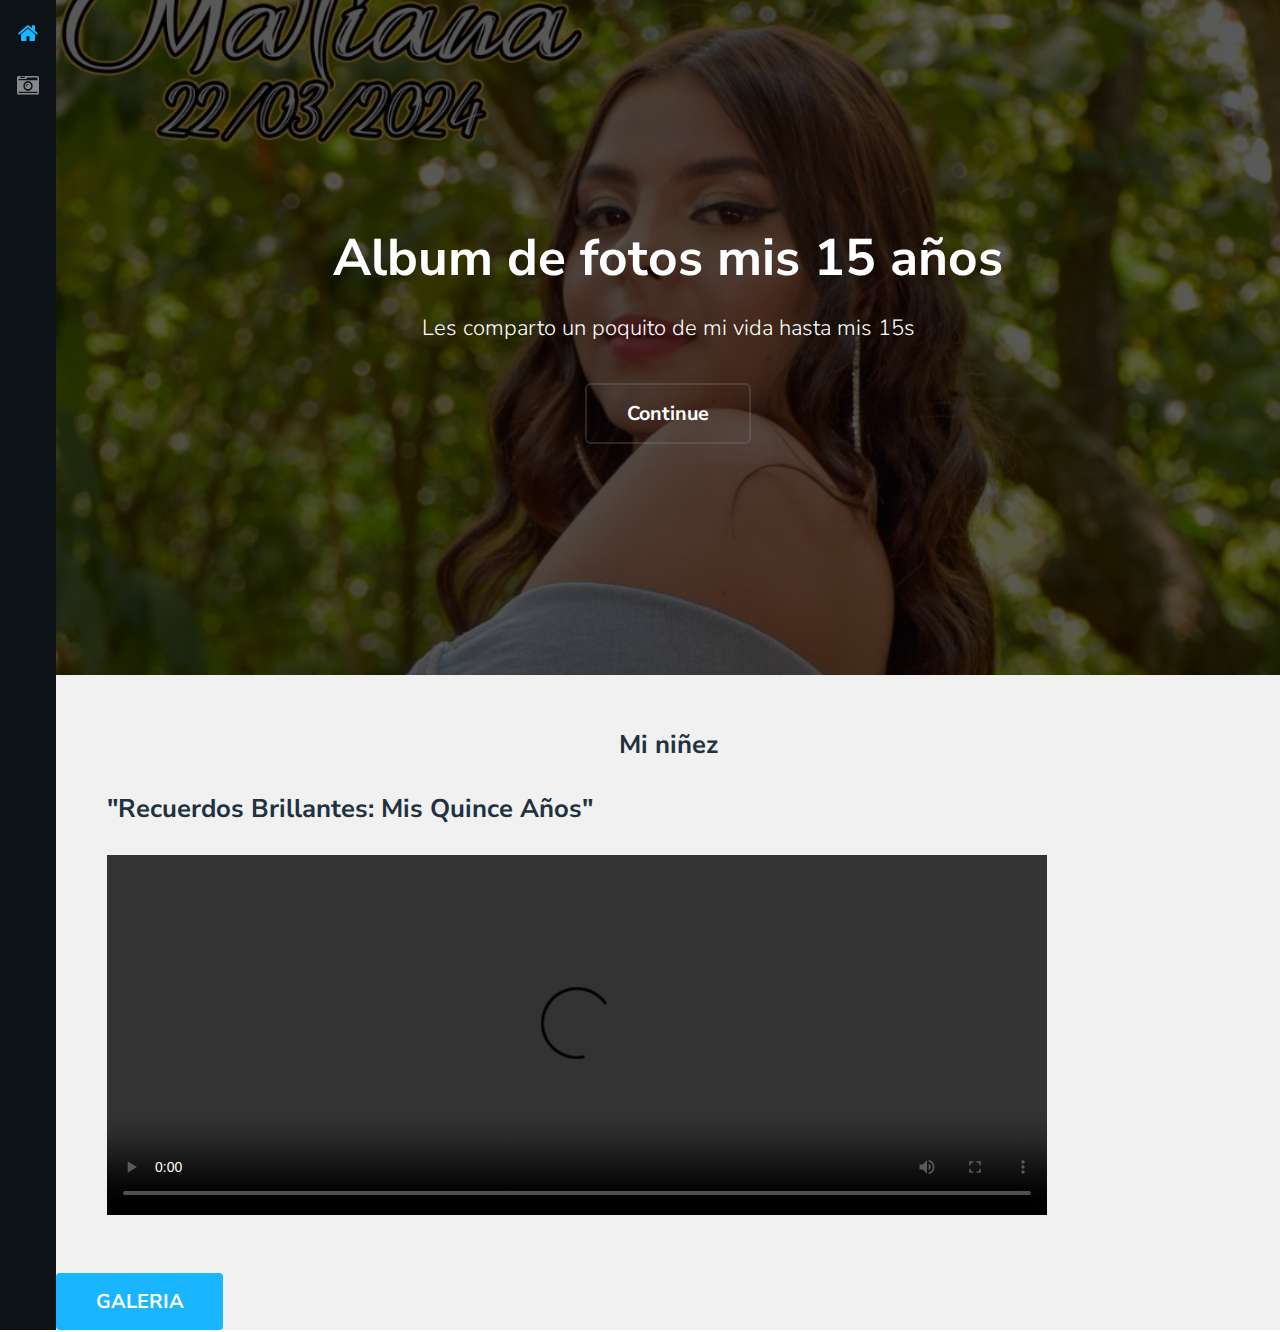
==== snapshot/index.html @ 1ec0eced "primero" ====
<!DOCTYPE HTML>

<html>

<head>
	<title>Snapshot by TEMPLATED</title>
	<meta charset="utf-8">
	<meta name="robots" content="index, follow, max-image-preview:large, max-snippet:-1, max-video-preview:-1">
	<meta name="viewport" content="width=device-width, initial-scale=1">
	<link rel="stylesheet" href="assets/css/main.css">
</head>

<body>
	<div class="page-wrap">

		<!-- Nav -->
		<nav id="nav">
			<ul>
				<li><a href="index.html" class="active"><span class="icon fa-home"></span></a></li>
				<li><a href="gallery.html"><span class="icon fa-camera-retro"></span></a></li>
				
			</ul>
		</nav><!-- Main -->
		<section id="main"><!-- Banner -->
			<section id="banner">
				<div class="inner">
					<h1>Album de fotos mis 15 años</h1>
					<p>Les comparto un poquito de mi vida hasta mis 15s <a href="https://templated.co/"></a></p>
					<ul class="actions">
						<li><a href="#galleries" class="button alt scrolly big">Continue</a></li>
					</ul>
				</div>
			</section>
			<!-- Gallery -->
			<section id="galleries"><!-- Photo Galleries -->
				<div class="gallery">
					<header class="special">
						<h2>Mi niñez</h2>
					</header>
					<h2>"Recuerdos Brillantes: Mis Quince Años"</h2>
					<video width="940" height="360" controls>
						<source src="images/niñez/ovy-on-the-drums-myke-towers-blessd-ryan-castro-godiva-official-video.mp4" type="video/mp4">
					</div>
					<footer><a href="gallery.html" class="button big">GALERIA</a>
					</footer>
				</div>
			</section>
</body>

</html>
---- snapshot/assets/css/main.css ----
@import url(font-awesome.min.css);
@import url("https://fonts.googleapis.com/css?family=Nunito+Sans:300,400,600");

/*
	Snapshot by TEMPLATED
	templated.co @templatedco
	Released for free under the Creative Commons Attribution 3.0 license (templated.co/license)
*/

/* Reset */

	html, body, div, span, applet, object, iframe, h1, h2, h3, h4, h5, h6, p, blockquote, pre, a, abbr, acronym, address, big, cite, code, del, dfn, em, img, ins, kbd, q, s, samp, small, strike, strong, sub, sup, tt, var, b, u, i, center, dl, dt, dd, ol, ul, li, fieldset, form, label, legend, table, caption, tbody, tfoot, thead, tr, th, td, article, aside, canvas, details, embed, figure, figcaption, footer, header, hgroup, menu, nav, output, ruby, section, summary, time, mark, audio, video {
		margin: 0;
		padding: 0;
		border: 0;
		font-size: 100%;
		font: inherit;
		vertical-align: baseline;
	}
.image.fit img {
	width: 100%;
	height: auto;
}
	article, aside, details, figcaption, figure, footer, header, hgroup, menu, nav, section {
		display: block;
	}

	body {
		line-height: 1;
	}

	ol, ul {
		list-style: none;
	}

	blockquote, q {
		quotes: none;
	}

	blockquote:before, blockquote:after, q:before, q:after {
		content: '';
		content: none;
	}

	table {
		border-collapse: collapse;
		border-spacing: 0;
	}

	body {
		-webkit-text-size-adjust: none;
	}

/* Box Model */

	*, *:before, *:after {
		-moz-box-sizing: border-box;
		-webkit-box-sizing: border-box;
		box-sizing: border-box;
	}

/* Basic */

	@-ms-viewport {
		width: device-width;
	}

	body {
		-ms-overflow-style: scrollbar;
	}

	@media screen and (max-width: 480px) {

		html, body {
			min-width: 320px;
		}

	}

	body {
		background: #fff;
	}

		body.is-loading *, body.is-loading *:before, body.is-loading *:after {
			-moz-animation: none !important;
			-webkit-animation: none !important;
			-ms-animation: none !important;
			animation: none !important;
			-moz-transition: none !important;
			-webkit-transition: none !important;
			-ms-transition: none !important;
			transition: none !important;
		}

/* Type */

	body {
		background-color: #fff;
		color: #22313F;
	}

	body, input, select, textarea {
		font-family: "Nunito Sans", Arial, Helvetica, sans-serif;
		font-size: 13pt;
		font-weight: 300;
		line-height: 1.65;
	}

		@media screen and (max-width: 1680px) {

			body, input, select, textarea {
				font-size: 11pt;
			}

		}

		@media screen and (max-width: 1280px) {

			body, input, select, textarea {
				font-size: 11pt;
			}

		}

		@media screen and (max-width: 980px) {

			body, input, select, textarea {
				font-size: 11pt;
			}

		}

		@media screen and (max-width: 736px) {

			body, input, select, textarea {
				font-size: 12pt;
			}

		}

		@media screen and (max-width: 480px) {

			body, input, select, textarea {
				font-size: 12pt;
			}

		}

	a {
		text-decoration: underline;
		color: #19B5FE;
	}

		a:hover {
			text-decoration: none;
			color: #019be3;
		}

	strong, b {
		font-weight: 700;
	}

	em, i {
		font-style: italic;
	}

	p {
		margin: 0 0 2em 0;
	}

	h1, h2, h3, h4, h5, h6 {
		font-weight: 700;
		line-height: 1.5;
		margin: 0 0 1em 0;
	}

		h1 a, h2 a, h3 a, h4 a, h5 a, h6 a {
			color: inherit;
			text-decoration: none;
		}

	h1 {
		font-size: 2em;
	}

		@media screen and (max-width: 480px) {

			h1 {
				font-size: 1.5em;
			}

		}

	h2 {
		font-size: 1.75em;
	}

		@media screen and (max-width: 480px) {

			h2 {
				font-size: 1.4em;
			}

		}

	h3 {
		font-size: 1.35em;
	}

	h4 {
		font-size: 1.1em;
	}

	h5 {
		font-size: 0.9em;
	}

	h6 {
		font-size: 0.7em;
	}

	sub {
		font-size: 0.8em;
		position: relative;
		top: 0.5em;
	}

	sup {
		font-size: 0.8em;
		position: relative;
		top: -0.5em;
	}

	blockquote {
		border-left: solid 4px;
		font-style: italic;
		margin: 0 0 2em 0;
		padding: 0.5em 0 0.5em 2em;
	}

	code {
		border-radius: 4px;
		border: solid 1px;
		font-family: "Courier New", monospace;
		font-size: 0.9em;
		margin: 0 0.25em;
		padding: 0.25em 0.65em;
	}

	pre {
		-webkit-overflow-scrolling: touch;
		font-family: "Courier New", monospace;
		font-size: 0.9em;
		margin: 0 0 2em 0;
	}

		pre code {
			display: block;
			line-height: 1.75;
			padding: 1em 1.5em;
			overflow-x: auto;
		}

	hr {
		border: 0;
		border-bottom: solid 1px;
		margin: 2em 0;
	}

		hr.major {
			margin: 3em 0;
		}

	.align-left {
		text-align: left;
	}

	.align-center {
		text-align: center;
	}

	.align-right {
		text-align: right;
	}

/* Box */

	.box {
		border-radius: 4px;
		border: solid 1px rgba(144, 144, 144, 0.25);
		margin-bottom: 2em;
		padding: 1.5em;
	}

		.box > :last-child,
		.box > :last-child > :last-child,
		.box > :last-child > :last-child > :last-child {
			margin-bottom: 0;
		}

		.box.alt {
			border: 0;
			border-radius: 0;
			padding: 0;
		}

/* Button */

	input[type="submit"],
	input[type="reset"],
	input[type="button"],
	button,
	.button {
		-moz-appearance: none;
		-webkit-appearance: none;
		-ms-appearance: none;
		appearance: none;
		-moz-transition: background-color 0.2s ease-in-out, color 0.2s ease-in-out;
		-webkit-transition: background-color 0.2s ease-in-out, color 0.2s ease-in-out;
		-ms-transition: background-color 0.2s ease-in-out, color 0.2s ease-in-out;
		transition: background-color 0.2s ease-in-out, color 0.2s ease-in-out;
		background: #19B5FE;
		color: #FFF;
		border-radius: 4px;
		border: 0;
		cursor: pointer;
		display: inline-block;
		font-weight: 700;
		height: 2.85em;
		line-height: 2.95em;
		padding: 0 1.5em;
		text-align: center;
		text-decoration: none;
		white-space: nowrap;
	}

		input[type="submit"].active,
		input[type="reset"].active,
		input[type="button"].active,
		button.active,
		.button.active {
			color: #FFF;
			background: #22313F;
		}

			input[type="submit"].active:hover,
			input[type="reset"].active:hover,
			input[type="button"].active:hover,
			button.active:hover,
			.button.active:hover {
				color: #FFF;
				background: #22313F;
			}

		input[type="submit"]:hover,
		input[type="reset"]:hover,
		input[type="button"]:hover,
		button:hover,
		.button:hover {
			color: #FFF;
			background: #019be3;
		}

		input[type="submit"].alt,
		input[type="reset"].alt,
		input[type="button"].alt,
		button.alt,
		.button.alt {
			background: none;
			box-shadow: 0 0 0 2px rgba(144, 144, 144, 0.25);
		}

			input[type="submit"].alt:hover,
			input[type="reset"].alt:hover,
			input[type="button"].alt:hover,
			button.alt:hover,
			.button.alt:hover {
				background: rgba(144, 144, 144, 0.075);
				box-shadow: 0 0 0 2px rgba(144, 144, 144, 0.25);
			}

		input[type="submit"].icon,
		input[type="reset"].icon,
		input[type="button"].icon,
		button.icon,
		.button.icon {
			padding-left: 1.35em;
		}

			input[type="submit"].icon:before,
			input[type="reset"].icon:before,
			input[type="button"].icon:before,
			button.icon:before,
			.button.icon:before {
				margin-right: 0.5em;
			}

		input[type="submit"].fit,
		input[type="reset"].fit,
		input[type="button"].fit,
		button.fit,
		.button.fit {
			display: block;
			margin: 0 0 1em 0;
			width: 100%;
		}

		input[type="submit"].small,
		input[type="reset"].small,
		input[type="button"].small,
		button.small,
		.button.small {
			font-size: 0.8em;
		}

		input[type="submit"].big,
		input[type="reset"].big,
		input[type="button"].big,
		button.big,
		.button.big {
			font-size: 1.35em;
			padding: 0 2em;
		}

		input[type="submit"].disabled, input[type="submit"]:disabled,
		input[type="reset"].disabled,
		input[type="reset"]:disabled,
		input[type="button"].disabled,
		input[type="button"]:disabled,
		button.disabled,
		button:disabled,
		.button.disabled,
		.button:disabled {
			-moz-pointer-events: none;
			-webkit-pointer-events: none;
			-ms-pointer-events: none;
			pointer-events: none;
			opacity: 0.25;
		}

		@media screen and (max-width: 480px) {

			input[type="submit"],
			input[type="reset"],
			input[type="button"],
			button,
			.button {
				padding: 0;
			}

		}

/* Contact */

	#contact {
		display: -ms-flexbox;
		-ms-flex-pack: justify;
		display: -moz-flex;
		display: -webkit-flex;
		display: -ms-flex;
		display: flex;
		-moz-flex-wrap: wrap;
		-webkit-flex-wrap: wrap;
		-ms-flex-wrap: wrap;
		flex-wrap: wrap;
		-moz-justify-content: space-between;
		-webkit-justify-content: space-between;
		-ms-justify-content: space-between;
		justify-content: space-between;
		background: #ececec;
	}

		#contact form {
			margin: 0;
		}

		#contact .icons {
			margin-bottom: 1em;
		}

		#contact .column {
			padding: 3.5em 0 1.5em 0;
			padding-left: 3.5em;
			padding-right: 3.5em;
			width: 50%;
		}

			#contact .column.social {
				background: #e6e6e6;
			}

			@media screen and (max-width: 980px) {

				#contact .column {
					padding: 2em 0 0.1em 0;
					padding-left: 2em;
					padding-right: 2em;
				}

			}

			@media screen and (max-width: 736px) {

				#contact .column {
					width: 100%;
				}

			}

			@media screen and (max-width: 480px) {

				#contact .column {
					padding: 1em 0 0.1em 0;
					padding-left: 1em;
					padding-right: 1em;
				}

			}

/* Form */

	form {
		margin: 0 0 2em 0;
	}

		form .field {
			margin-bottom: 1.5em;
		}

			form .field.half {
				display: inline-block;
				width: 48%;
			}

				form .field.half.first {
					margin-right: 2.5%;
				}

		@media screen and (max-width: 980px) {

			form .field.half {
				display: block;
				width: 100%;
			}

				form .field.half.first {
					margin-right: 0;
				}

		}

	label {
		display: block;
		font-size: 0.9em;
		font-weight: 700;
		margin: 0 0 1em 0;
	}

	input[type="text"],
	input[type="password"],
	input[type="email"],
	select,
	textarea {
		-moz-appearance: none;
		-webkit-appearance: none;
		-ms-appearance: none;
		appearance: none;
		border-radius: 4px;
		border: solid 1px rgba(25, 181, 254, 0.25);
		color: inherit;
		display: block;
		outline: 0;
		padding: 0 1em;
		text-decoration: none;
		width: 100%;
	}

		input[type="text"]:invalid,
		input[type="password"]:invalid,
		input[type="email"]:invalid,
		select:invalid,
		textarea:invalid {
			box-shadow: none;
		}

		input[type="text"]:active, input[type="text"]:focus,
		input[type="password"]:active,
		input[type="password"]:focus,
		input[type="email"]:active,
		input[type="email"]:focus,
		select:active,
		select:focus,
		textarea:active,
		textarea:focus {
			border: solid 1px #19B5FE;
		}

	.select-wrapper {
		text-decoration: none;
		display: block;
		position: relative;
	}

		.select-wrapper:before {
			-moz-osx-font-smoothing: grayscale;
			-webkit-font-smoothing: antialiased;
			font-family: FontAwesome;
			font-style: normal;
			font-weight: normal;
			text-transform: none !important;
		}

		.select-wrapper:before {
			content: '\f078';
			display: block;
			height: 2.75em;
			line-height: 2.75em;
			pointer-events: none;
			position: absolute;
			right: 0;
			text-align: center;
			top: 0;
			width: 2.75em;
		}

		.select-wrapper select::-ms-expand {
			display: none;
		}

	input[type="text"],
	input[type="password"],
	input[type="email"],
	select {
		height: 2.75em;
	}

	textarea {
		padding: 0.75em 1em;
	}

	input[type="checkbox"],
	input[type="radio"] {
		-moz-appearance: none;
		-webkit-appearance: none;
		-ms-appearance: none;
		appearance: none;
		display: block;
		float: left;
		margin-right: -2em;
		opacity: 0;
		width: 1em;
		z-index: -1;
	}

		input[type="checkbox"] + label,
		input[type="radio"] + label {
			text-decoration: none;
			cursor: pointer;
			display: inline-block;
			font-size: 1em;
			font-weight: 300;
			padding-left: 2.4em;
			padding-right: 0.75em;
			position: relative;
		}

			input[type="checkbox"] + label:before,
			input[type="radio"] + label:before {
				-moz-osx-font-smoothing: grayscale;
				-webkit-font-smoothing: antialiased;
				font-family: FontAwesome;
				font-style: normal;
				font-weight: normal;
				text-transform: none !important;
			}

			input[type="checkbox"] + label:before,
			input[type="radio"] + label:before {
				border-radius: 4px;
				border: solid 1px;
				content: '';
				display: inline-block;
				height: 1.65em;
				left: 0;
				line-height: 1.58125em;
				position: absolute;
				text-align: center;
				top: 0;
				width: 1.65em;
			}

		input[type="checkbox"]:checked + label:before,
		input[type="radio"]:checked + label:before {
			content: '\f00c';
		}

	input[type="checkbox"] + label:before {
		border-radius: 4px;
	}

	input[type="radio"] + label:before {
		border-radius: 100%;
	}

	::-webkit-input-placeholder {
		opacity: 1.0;
		color: rgba(34, 49, 63, 0.25);
	}

	:-moz-placeholder {
		opacity: 1.0;
		color: rgba(34, 49, 63, 0.25);
	}

	::-moz-placeholder {
		opacity: 1.0;
		color: rgba(34, 49, 63, 0.25);
	}

	:-ms-input-placeholder {
		opacity: 1.0;
		color: rgba(34, 49, 63, 0.25);
	}

	.formerize-placeholder {
		opacity: 1.0;
		color: rgba(34, 49, 63, 0.25);
	}

/* Gallery */

	@-moz-keyframes gallery {
		100% {
			opacity: 1;		}
	}

	@-webkit-keyframes gallery {
		100% {
			opacity: 1;		}
	}

	@-ms-keyframes gallery {
		100% {
			opacity: 1;		}
	}

	@keyframes gallery {
		100% {
			opacity: 1;		}
	}

	.gallery {
		padding: 3.5em;
		position: relative;
		overflow: hidden;
		min-height: 37em;
	}

		@media screen and (max-width: 980px) {

			.gallery {
				padding: 2em;
				min-height: 20em;
			}

				.gallery header h2 {
					margin-bottom: 1em;
				}

		}

		@media screen and (max-width: 480px) {

			.gallery {
				padding: 1em;
			}

		}

		.gallery header {
			display: -ms-flexbox;
			-ms-flex-pack: justify;
			display: -moz-flex;
			display: -webkit-flex;
			display: -ms-flex;
			display: flex;
			-moz-flex-wrap: wrap;
			-webkit-flex-wrap: wrap;
			-ms-flex-wrap: wrap;
			flex-wrap: wrap;
			-moz-justify-content: space-between;
			-webkit-justify-content: space-between;
			-ms-justify-content: space-between;
			justify-content: space-between;
		}

			.gallery header.special {
				-moz-justify-content: center;
				-webkit-justify-content: center;
				-ms-justify-content: center;
				justify-content: center;
			}

			@media screen and (max-width: 736px) {

				.gallery header {
					display: block;
				}

			}

			@media screen and (max-width: 480px) {

				.gallery header h2 {
					margin-bottom: .5em;
				}

			}

		.gallery footer {
			text-align: center;
			margin-top: 4em;
		}

		.gallery .content {
			display: -ms-flexbox;
			display: -moz-flex;
			display: -webkit-flex;
			display: -ms-flex;
			display: flex;
			-moz-flex-wrap: wrap;
			-webkit-flex-wrap: wrap;
			-ms-flex-wrap: wrap;
			flex-wrap: wrap;
			-moz-justify-content: -moz-flex-start;
			-webkit-justify-content: -webkit-flex-start;
			-ms-justify-content: -ms-flex-start;
			justify-content: flex-start;
		}

			.gallery .content .media {
				-moz-animation: gallery 0.75s ease-out 0.4s forwards;
				-webkit-animation: gallery 0.75s ease-out 0.4s forwards;
				-ms-animation: gallery 0.75s ease-out 0.4s forwards;
				animation: gallery 0.75s ease-out 0.4s forwards;
				margin-bottom: 0;
				overflow: hidden;
				opacity: 0;
				position: relative;
				width: 25%;
			}

				.gallery .content .media a {
					display: block;
				}

				.gallery .content .media img {
					-moz-transition: -moz-transform 0.2s ease-in-out;
					-webkit-transition: -webkit-transform 0.2s ease-in-out;
					-ms-transition: -ms-transform 0.2s ease-in-out;
					transition: transform 0.2s ease-in-out;
					max-width: 100%;
					height: auto;
					vertical-align: middle;
				}

				.gallery .content .media:hover img {
					-moz-transform: scale(1.075);
					-webkit-transform: scale(1.075);
					-ms-transform: scale(1.075);
					transform: scale(1.075);
				}

				@media screen and (max-width: 736px) {

					.gallery .content .media {
						width: 50%;
					}

				}

				@media screen and (max-width: 480px) {

					.gallery .content .media {
						width: 100%;
					}

				}

/* Icon */

	.icon {
		text-decoration: none;
		border-bottom: none;
		position: relative;
	}

		.icon:before {
			-moz-osx-font-smoothing: grayscale;
			-webkit-font-smoothing: antialiased;
			font-family: FontAwesome;
			font-style: normal;
			font-weight: normal;
			text-transform: none !important;
		}

		.icon > .label {
			display: none;
		}

/* Image */

	.image {
		border: 0;
		display: inline-block;
		position: relative;
	}

		.image img {
			display: block;
		}

		.image.left, .image.right {
			max-width: 40%;
		}

			.image.left img, .image.right img {
				width: 100%;
			}

			@media screen and (max-width: 480px) {

				.image.left, .image.right {
					max-width: 100%;
					width: 100%;
				}

			}

		.image.left {
			float: left;
			margin: 0 1.5em 1em 0;
			top: 0.25em;
		}

			@media screen and (max-width: 480px) {

				.image.left {
					float: none;
					margin: 0 0 1em 0;
				}

			}

		.image.right {
			float: right;
			margin: 0 0 1em 1.5em;
			top: 0.25em;
		}

			@media screen and (max-width: 480px) {

				.image.right {
					float: none;
					margin: 0 0 1em 0;
				}

			}

		.image.fit {
			display: block;
			margin: 0 0 2em 0;
			width: 100%;
		}

			.image.fit img {
				width: 100%;
			}

		.image.special {
			border: solid 1px rgba(144, 144, 144, 0.25);
			padding: 1em;
		}

		.image.main {
			display: block;
			margin: 0 0 3em 0;
			width: 100%;
		}

			.image.main img {
				width: 100%;
			}

/* List */

	ol {
		list-style: decimal;
		margin: 0 0 2em 0;
		padding-left: 1.25em;
	}

		ol li {
			padding-left: 0.25em;
		}

	ul {
		list-style: disc;
		margin: 0 0 2em 0;
		padding-left: 1em;
	}

		ul li {
			padding-left: 0.5em;
		}

		ul.alt {
			list-style: none;
			padding-left: 0;
		}

			ul.alt li {
				border-top: solid 1px;
				padding: 0.5em 0;
			}

				ul.alt li:first-child {
					border-top: 0;
					padding-top: 0;
				}

		ul.tabs {
			list-style: none;
			padding-left: 0;
		}

			ul.tabs li {
				display: inline-block;
			}

				ul.tabs li:first-child {
					padding: 0;
				}

				@media screen and (max-width: 736px) {

					ul.tabs li {
						display: block;
						margin: 0 0 .25em 0;
						padding: 0;
					}

						ul.tabs li .button {
							width: 100%;
						}

				}

			@media screen and (max-width: 480px) {

				ul.tabs {
					margin-bottom: 1em;
				}

			}

		ul.icons {
			cursor: default;
			list-style: none;
			padding-left: 0;
		}

			ul.icons li {
				display: inline-block;
				padding: 0 1em 0 0;
			}

				ul.icons li:last-child {
					padding-right: 0;
				}

				ul.icons li .icon:before {
					font-size: 2em;
				}

		ul.actions {
			cursor: default;
			list-style: none;
			padding-left: 0;
		}

			ul.actions li {
				display: inline-block;
				padding: 0 1em 0 0;
				vertical-align: middle;
			}

				ul.actions li:last-child {
					padding-right: 0;
				}

			ul.actions.small li {
				padding: 0 0.5em 0 0;
			}

			ul.actions.vertical li {
				display: block;
				padding: 1em 0 0 0;
			}

				ul.actions.vertical li:first-child {
					padding-top: 0;
				}

				ul.actions.vertical li > * {
					margin-bottom: 0;
				}

			ul.actions.vertical.small li {
				padding: 0.5em 0 0 0;
			}

				ul.actions.vertical.small li:first-child {
					padding-top: 0;
				}

			ul.actions.fit {
				display: table;
				margin-left: -1em;
				padding: 0;
				table-layout: fixed;
				width: calc(100% + 1em);
			}

				ul.actions.fit li {
					display: table-cell;
					padding: 0 0 0 1em;
				}

					ul.actions.fit li > * {
						margin-bottom: 0;
					}

				ul.actions.fit.small {
					margin-left: -0.5em;
					width: calc(100% + 0.5em);
				}

					ul.actions.fit.small li {
						padding: 0 0 0 0.5em;
					}

			@media screen and (max-width: 480px) {

				ul.actions {
					margin: 0 0 2em 0;
				}

					ul.actions li {
						padding: 1em 0 0 0;
						display: block;
						text-align: center;
						width: 100%;
					}

						ul.actions li:first-child {
							padding-top: 0;
						}

						ul.actions li > * {
							width: 100%;
							margin: 0 !important;
						}

							ul.actions li > *.icon:before {
								margin-left: -2em;
							}

					ul.actions.small li {
						padding: 0.5em 0 0 0;
					}

						ul.actions.small li:first-child {
							padding-top: 0;
						}

			}

	dl {
		margin: 0 0 2em 0;
	}

		dl dt {
			display: block;
			font-weight: 700;
			margin: 0 0 1em 0;
		}

		dl dd {
			margin-left: 2em;
		}

/* Section/Article */

	section.special, article.special {
		text-align: center;
	}

	section .inner, article .inner {
		padding: 3.5em 0 1.5em 0;
		padding-left: 3.5em;
		padding-right: 3.5em;
	}

		@media screen and (max-width: 980px) {

			section .inner, article .inner {
				padding: 2em 0 0.1em 0;
				padding-right: 2em;
				padding-left: 2em;
			}

		}

		@media screen and (max-width: 480px) {

			section .inner, article .inner {
				padding: 1em 0 0.1em 0;
				padding-right: 1em;
				padding-left: 1em;
			}

		}

	section .columns, article .columns {
		display: -ms-flexbox;
		display: -moz-flex;
		display: -webkit-flex;
		display: -ms-flex;
		display: flex;
		-moz-flex-wrap: wrap;
		-webkit-flex-wrap: wrap;
		-ms-flex-wrap: wrap;
		flex-wrap: wrap;
		-moz-justify-content: space-between;
		-webkit-justify-content: space-between;
		-ms-justify-content: space-between;
		justify-content: space-between;
	}

		section .columns.double .column, article .columns.double .column {
			width: 48%;
		}

			@media screen and (max-width: 980px) {

				section .columns.double .column, article .columns.double .column {
					width: 100%;
				}

			}

	header p {
		position: relative;
		margin: 0 0 1.5em 0;
	}

	header h2 + p {
		font-size: 1.25em;
		margin-top: -1em;
	}

	header h3 + p {
		font-size: 1.1em;
		margin-top: -0.8em;
	}

	header h4 + p,
	header h5 + p,
	header h6 + p {
		font-size: 0.9em;
		margin-top: -0.6em;
	}

/* Table */

	.table-wrapper {
		-webkit-overflow-scrolling: touch;
		overflow-x: auto;
	}

	table {
		margin: 0 0 2em 0;
		width: 100%;
	}

		table tbody tr {
			border: solid 1px;
			border-left: 0;
			border-right: 0;
		}

		table td {
			padding: 0.75em 0.75em;
		}

		table th {
			font-size: 0.9em;
			font-weight: 700;
			padding: 0 0.75em 0.75em 0.75em;
			text-align: left;
		}

		table thead {
			border-bottom: solid 2px;
		}

		table tfoot {
			border-top: solid 2px;
		}

		table.alt {
			border-collapse: separate;
		}

			table.alt tbody tr td {
				border: solid 1px;
				border-left-width: 0;
				border-top-width: 0;
			}

				table.alt tbody tr td:first-child {
					border-left-width: 1px;
				}

			table.alt tbody tr:first-child td {
				border-top-width: 1px;
			}

			table.alt thead {
				border-bottom: 0;
			}

			table.alt tfoot {
				border-top: 0;
			}

/* Wrapper */

	.page-wrap {
		display: -ms-flexbox;
		display: -moz-flex;
		display: -webkit-flex;
		display: -ms-flex;
		display: flex;
		-moz-flex-wrap: nowrap;
		-webkit-flex-wrap: nowrap;
		-ms-flex-wrap: nowrap;
		flex-wrap: nowrap;
		-moz-justify-content: -moz-flex-start;
		-webkit-justify-content: -webkit-flex-start;
		-ms-justify-content: -ms-flex-start;
		justify-content: flex-start;
	}

	.wrapper {
		position: relative;
	}

		.wrapper > .inner {
			margin: 0 auto;
			width: 60em;
		}

		@media screen and (max-width: 1280px) {

			.wrapper > .inner {
				width: 65em;
			}

		}

		@media screen and (max-width: 980px) {

			.wrapper > .inner {
				width: 100%;
			}

		}

/* Header */

	#header {
		font-weight: 700;
	}

/* Menu */

	#nav {
		background: #0d1217;
		z-index: 10002;
		position: relative;
		width: 4em;
	}

		#nav ul {
			list-style: none;
			margin: 0;
			padding: 0;
			position: fixed;
			top: 1em;
			left: 0;
		}

			#nav ul li {
				padding: 0;
				width: 3.75em;
				text-align: Center;
				margin-bottom: 1em;
			}

				#nav ul li a {
					color: rgba(255, 255, 255, 0.5);
					text-decoration: none;
					font-size: 1.5em;
				}

					#nav ul li a:hover {
						color: white;
					}

					#nav ul li a.active {
						color: #19B5FE;
					}

				@media screen and (max-width: 736px) {

					#nav ul li {
						width: 3.4em;
					}

				}

/* Banner */

	body.is-loading #banner > .inner {
		opacity: 0;
		-moz-transform: translateY(1em);
		-webkit-transform: translateY(1em);
		-ms-transform: translateY(1em);
		transform: translateY(1em);
	}

	#banner {
		display: -ms-flexbox;
		-ms-flex-pack: center;
		-ms-flex-align: center;
		padding: 8em 0 6em 0;
		-moz-align-items: center;
		-webkit-align-items: center;
		-ms-align-items: center;
		align-items: center;
		display: -moz-flex;
		display: -webkit-flex;
		display: -ms-flex;
		display: flex;
		-moz-justify-content: center;
		-webkit-justify-content: center;
		-ms-justify-content: center;
		justify-content: center;
		min-height: 75vh;
		height: 75vh;
		position: relative;
		background: #000;
		background-image: url(../../images/mariprincipal.jpeg);
		background-size: cover;
		background-attachment: fixed;
		background-repeat: no-repeat;
		background-position: center;
		text-align: center;
		color: #FFF;
	}

		#banner:before {
			-moz-transition: opacity 3s ease;
			-webkit-transition: opacity 3s ease;
			-ms-transition: opacity 3s ease;
			transition: opacity 3s ease;
			-moz-transition-delay: 0.25s;
			-webkit-transition-delay: 0.25s;
			-ms-transition-delay: 0.25s;
			transition-delay: 0.25s;
			content: '';
			display: block;
			background-color: #000;
			height: 100%;
			left: 0;
			opacity: 0.65;
			position: absolute;
			top: 0;
			width: 100%;
			z-index: 1;
		}

		#banner .inner {
			-moz-transform: none;
			-webkit-transform: none;
			-ms-transform: none;
			transform: none;
			-moz-transition: opacity 1s ease, transform 1s ease;
			-webkit-transition: opacity 1s ease, transform 1s ease;
			-ms-transition: opacity 1s ease, transform 1s ease;
			transition: opacity 1s ease, transform 1s ease;
			position: relative;
			opacity: 1;
			z-index: 3;
			padding: 0 2em;
		}

		#banner h1 {
			font-size: 4em;
			line-height: 1em;
			margin: 0 0 0.5em 0;
			padding: 0;
			color: #FFF;
		}

		#banner p {
			font-size: 1.5em;
			margin-bottom: 1.75em;
		}

		#banner a {
			color: #FFF;
			text-decoration: none;
		}

		@media screen and (max-width: 1280px) {

			#banner h1 {
				font-size: 3.5em;
			}

		}

		@media screen and (max-width: 736px) {

			#banner {
				background-attachment: scroll;
			}

				#banner h1 {
					font-size: 2.25em;
				}

				#banner p {
					font-size: 1.25em;
				}

		}

/* Main */

	#main {
		background: #f1f1f1;
		width: 100%;
	}

		#main #header {
			background: #e6e6e6;
			padding: 1.15em 3.5em;
			text-align: right;
		}

			#main #header h1 {
				margin: 0;
				font-size: 1em;
			}

			@media screen and (max-width: 980px) {

				#main #header {
					padding: 1.15em 2em;
				}

			}

			@media screen and (max-width: 736px) {

				#main #header {
					text-align: center;
				}

			}

/* Footer */

	#footer {
		padding: 4em 0 2em 0;
		background: #f2f2f2;
	}

		.copyright {
			padding: 2em 0 2em 0;
			background: #f2f2f2;
			color: #bfbfbf;
			font-size: 0.9em;
			text-align: center;
		}
.copyright a{
	text-decoration: none;
}

		@media screen and (max-width: 736px) {

			#footer {
				padding: 3em 0 1em 0;
			}

		}
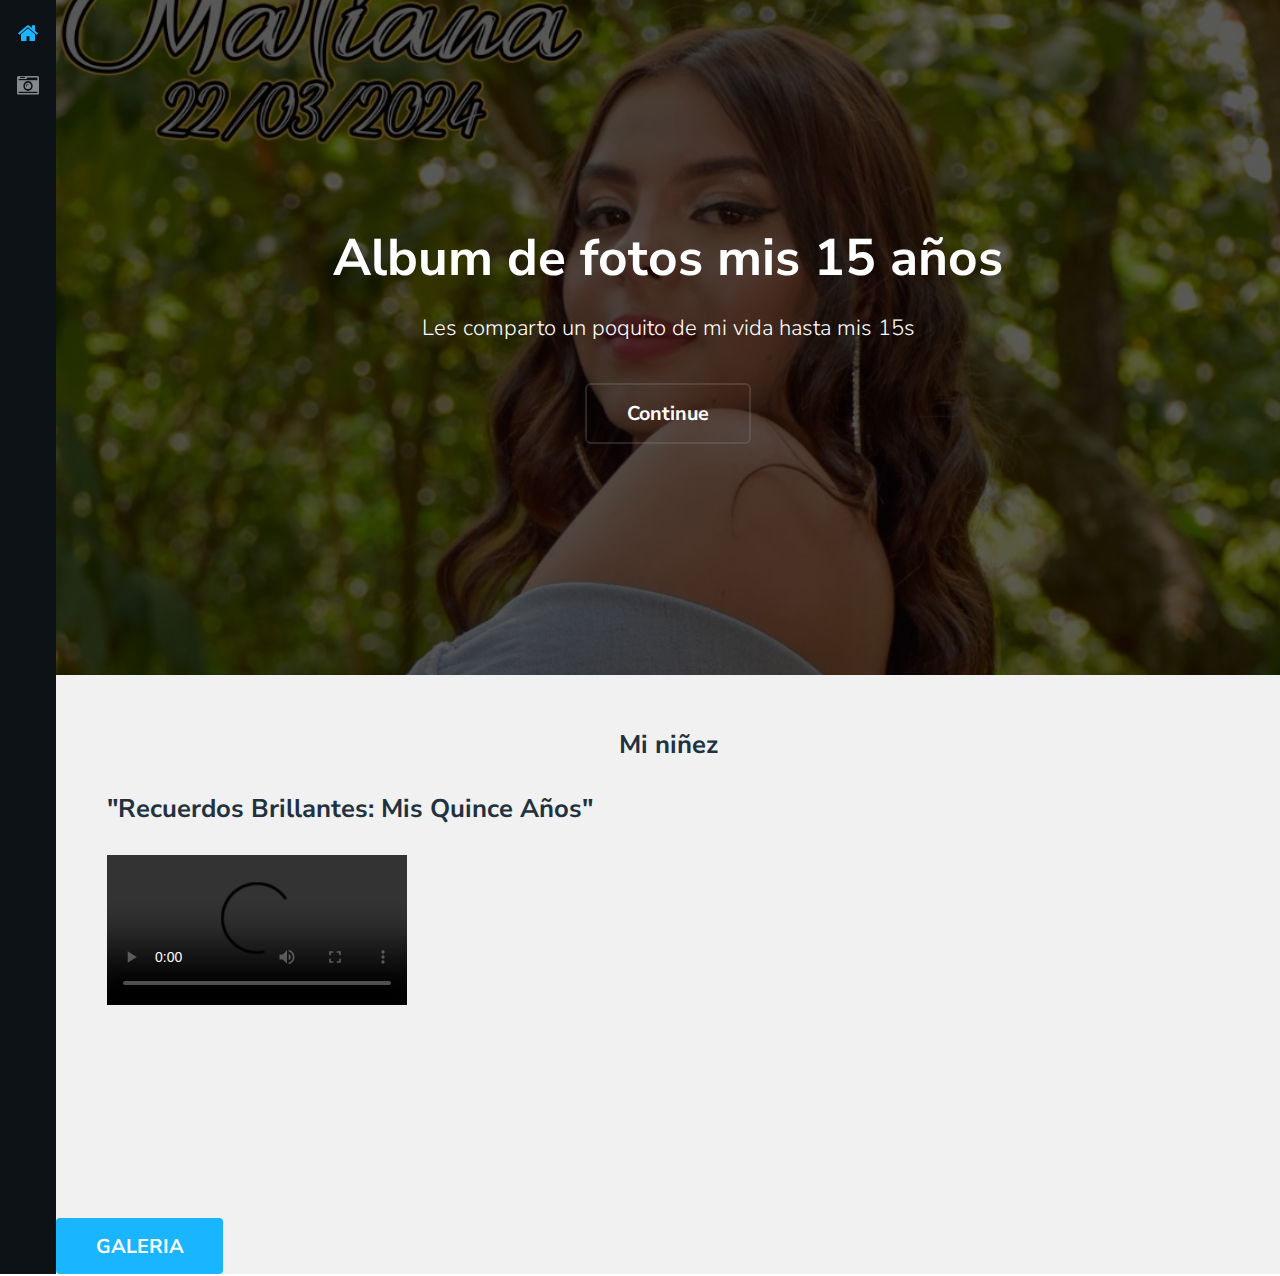
==== commit 51be7edf: "cambio2" ====
--- a/snapshot/index.html
+++ b/snapshot/index.html
@@ -38,7 +38,7 @@
 						<h2>Mi niñez</h2>
 					</header>
 					<h2>"Recuerdos Brillantes: Mis Quince Años"</h2>
-					<video width="940" height="360" controls>
+					<video class="video" controls>
 						<source src="images/niñez/ovy-on-the-drums-myke-towers-blessd-ryan-castro-godiva-official-video.mp4" type="video/mp4">
 					</div>
 					<footer><a href="gallery.html" class="button big">GALERIA</a>
--- a/snapshot/assets/css/main.css
+++ b/snapshot/assets/css/main.css
@@ -1617,4 +1617,9 @@
 				padding: 3em 0 1em 0;
 			}
 
+		}
+
+		.video {
+			max-width: 100%;
+			height: auto;
 		}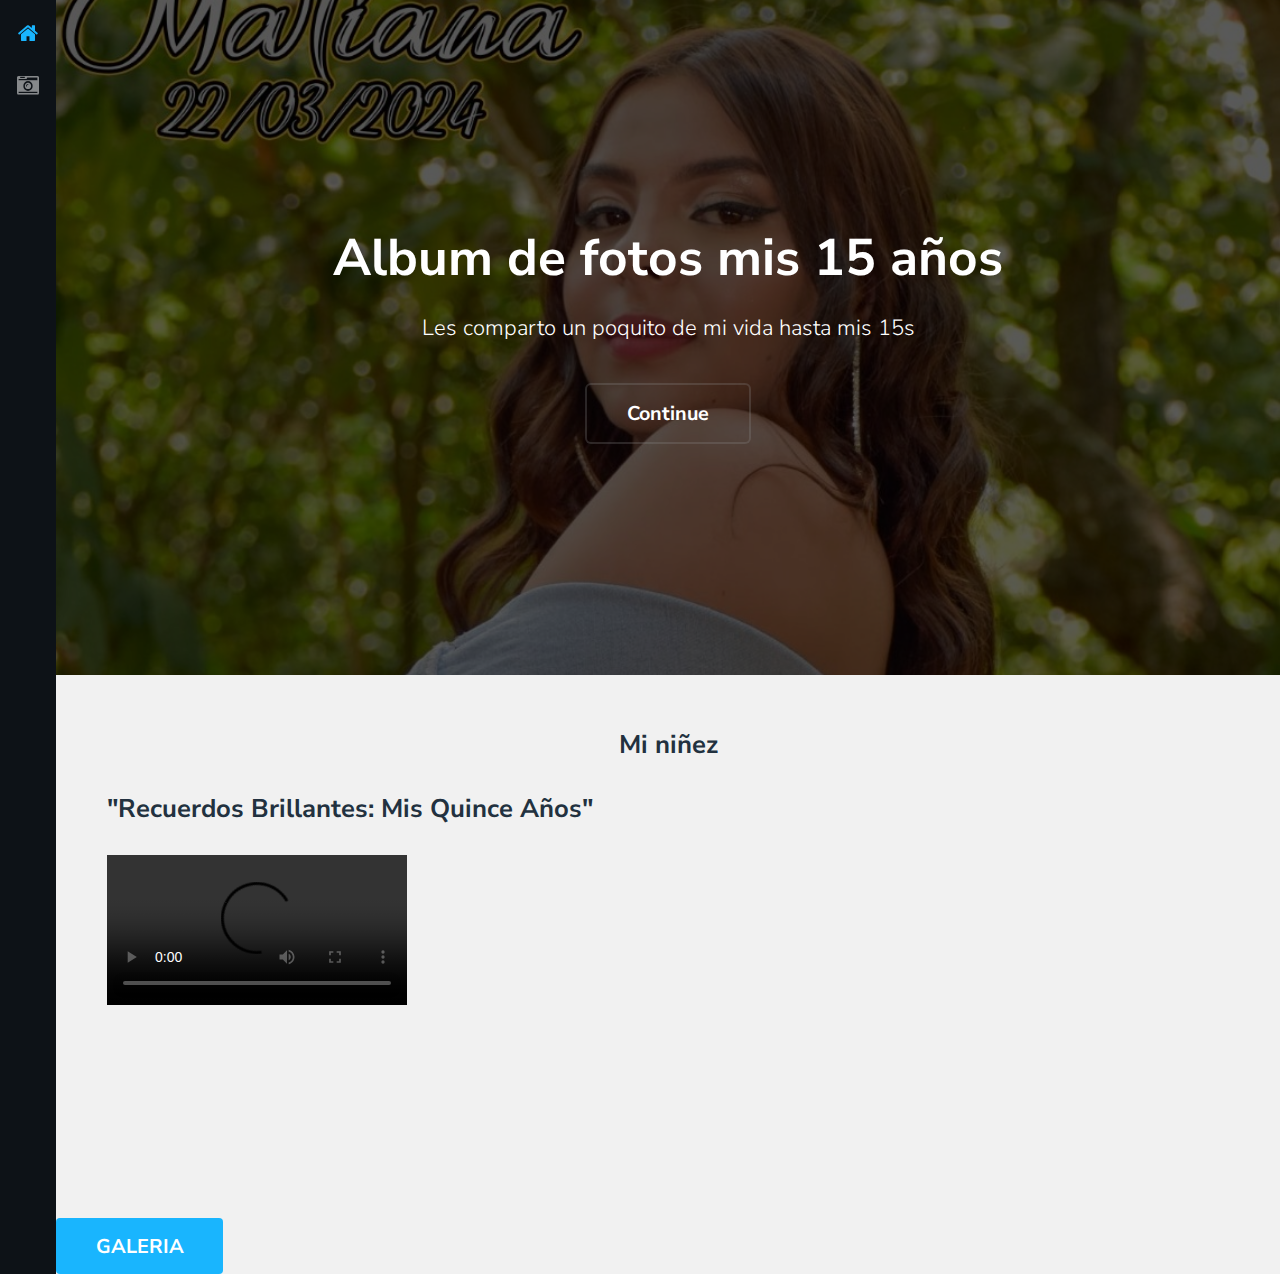
==== commit 7997857b: "4" ====
--- a/snapshot/index.html
+++ b/snapshot/index.html
@@ -39,7 +39,7 @@
 					</header>
 					<h2>"Recuerdos Brillantes: Mis Quince Años"</h2>
 					<video class="video" controls>
-						<source src="images/niñez/ovy-on-the-drums-myke-towers-blessd-ryan-castro-godiva-official-video.mp4" type="video/mp4">
+						<source src="./images/videos/15S MARY.mp4" type="video/mp4">
 					</div>
 					<footer><a href="gallery.html" class="button big">GALERIA</a>
 					</footer>
